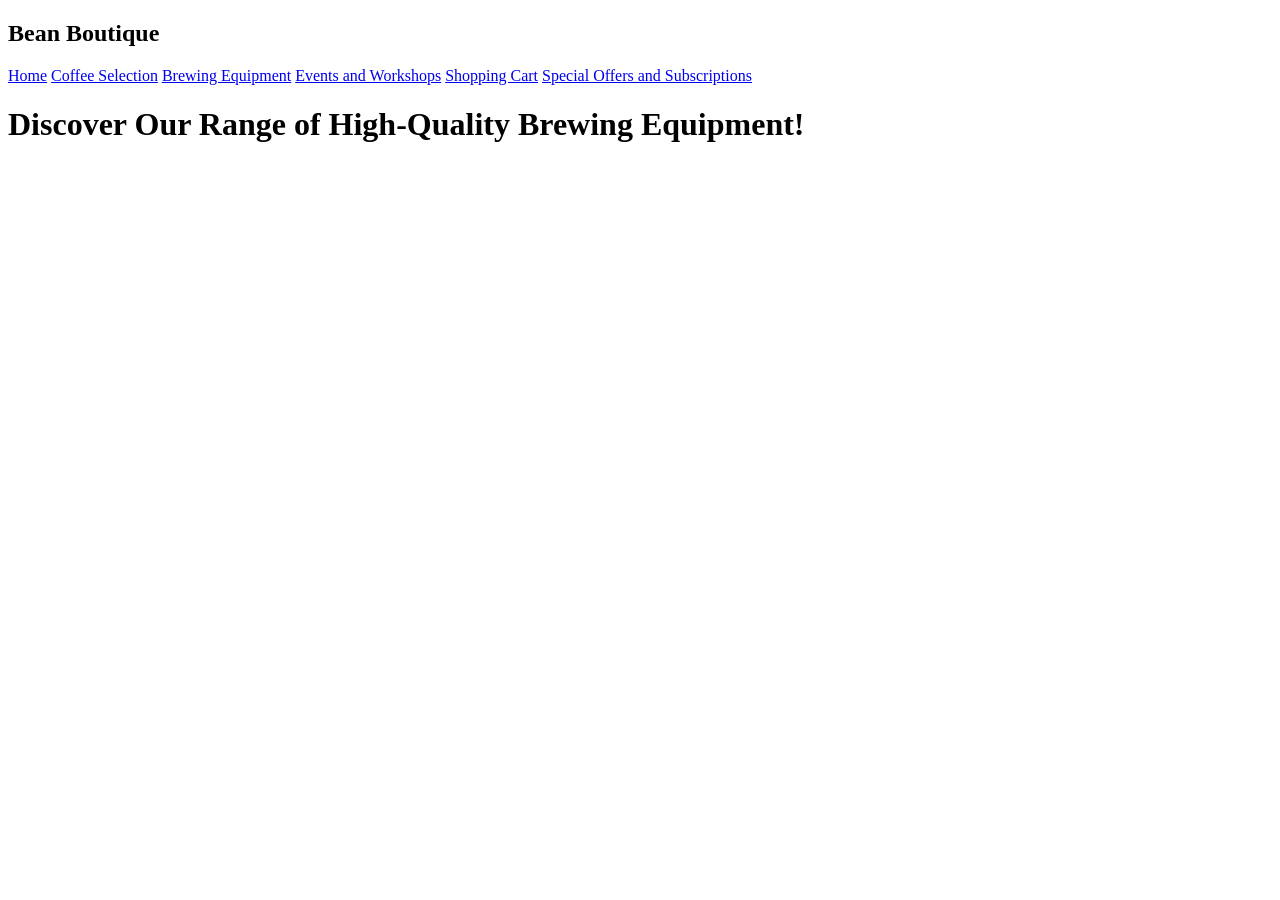
==== brewing-equipment.html @ 3af4b44b "Renamed brewing-equipment and added the html changes" ====
<!DOCTYPE html>
<html lang="en">
<head>
    <meta charset="UTF-8">
    <meta name="viewport" content="width=device-width, initial-scale=1.0">
    <title>Bean Boutique</title>
    <link rel="stylesheet" href="style.css">
</head>
<body>
    <header class="main-header">
        <div class="logo">
            <h2>Bean Boutique</h2>
        </div>
        <nav class="nav-links">
            <a href="index.html" class="nav-btn active">Home</a>
            <a href="coffee-selection.html" class="nav-btn">Coffee Selection</a>
            <a href="brewing-equipment.html" class="nav-btn">Brewing Equipment</a>
            <a href="events-workshops.html" class="nav-btn">Events and Workshops</a>
            <a href="shopping-cart.html" class="nav-btn">Shopping Cart</a>
            <a href="special-offers.html" class="nav-btn">Special Offers and Subscriptions</a>
        </nav>
    </header>

    <main class="Grey brewing-bg">
        <div class="Grey-content">
            <h1>Discover Our Range of High-Quality Brewing Equipment!</h1>
        </div>
    </main>
</body>
</html>
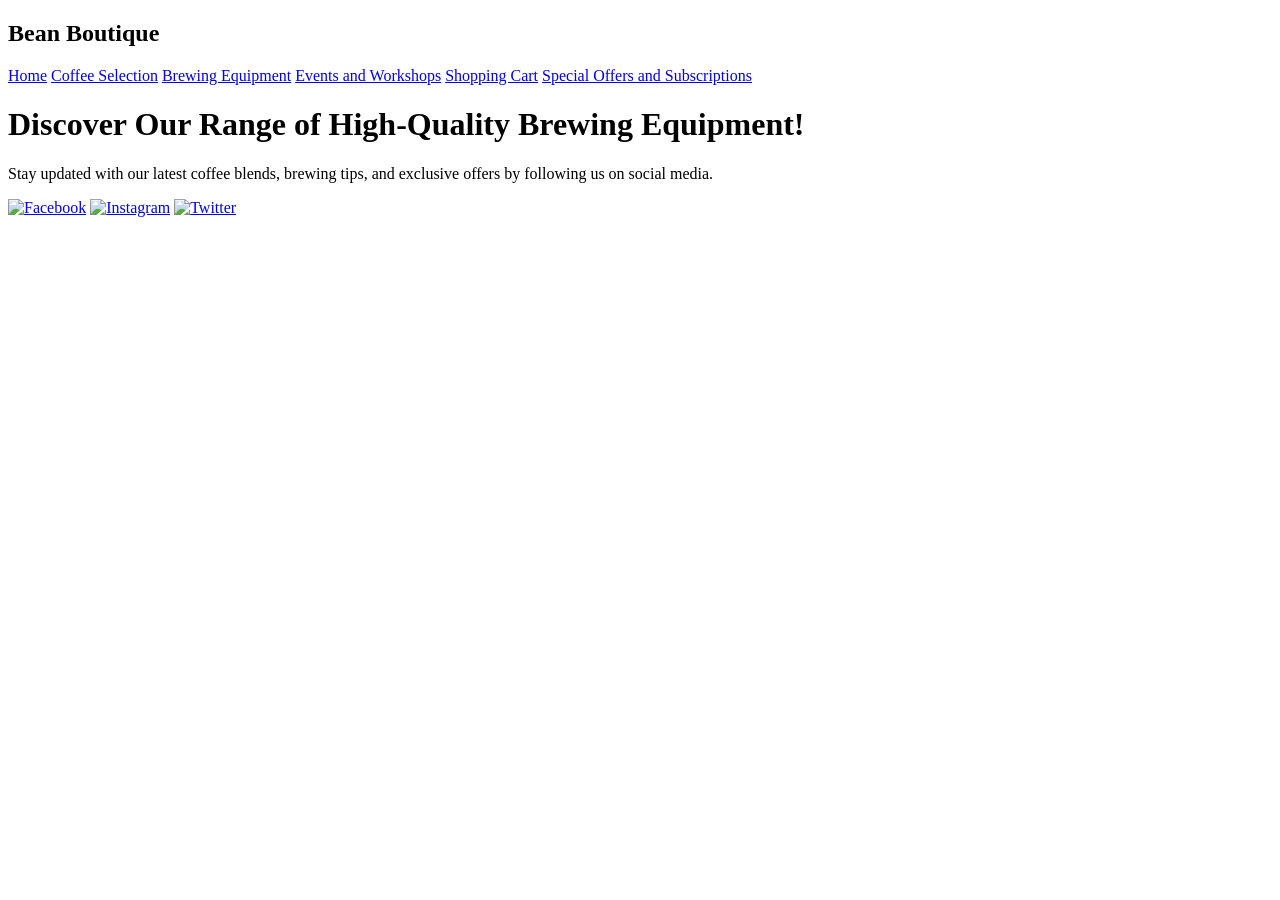
==== commit aa8c248d: "added social links in brewing tab" ====
--- a/brewing-equipment.html
+++ b/brewing-equipment.html
@@ -26,5 +26,13 @@
             <h1>Discover Our Range of High-Quality Brewing Equipment!</h1>
         </div>
     </main>
+
+    <social class="social-widget">
+        <p>Stay updated with our latest coffee blends, brewing tips, and exclusive offers by following us on social media.</p>
+        <div class="social-icons">
+            <a href="https://www.facebook.com/yourpage" target="_blank"><img src="facebook-icon.png" alt="Facebook"></a>
+            <a href="https://www.instagram.com/yourprofile" target="_blank"><img src="instagram-icon.png" alt="Instagram"></a>
+            <a href="https://twitter.com/yourhandle" target="_blank"><img src="twitter-icon.png" alt="Twitter"></a>
+        </div>
 </body>
 </html>
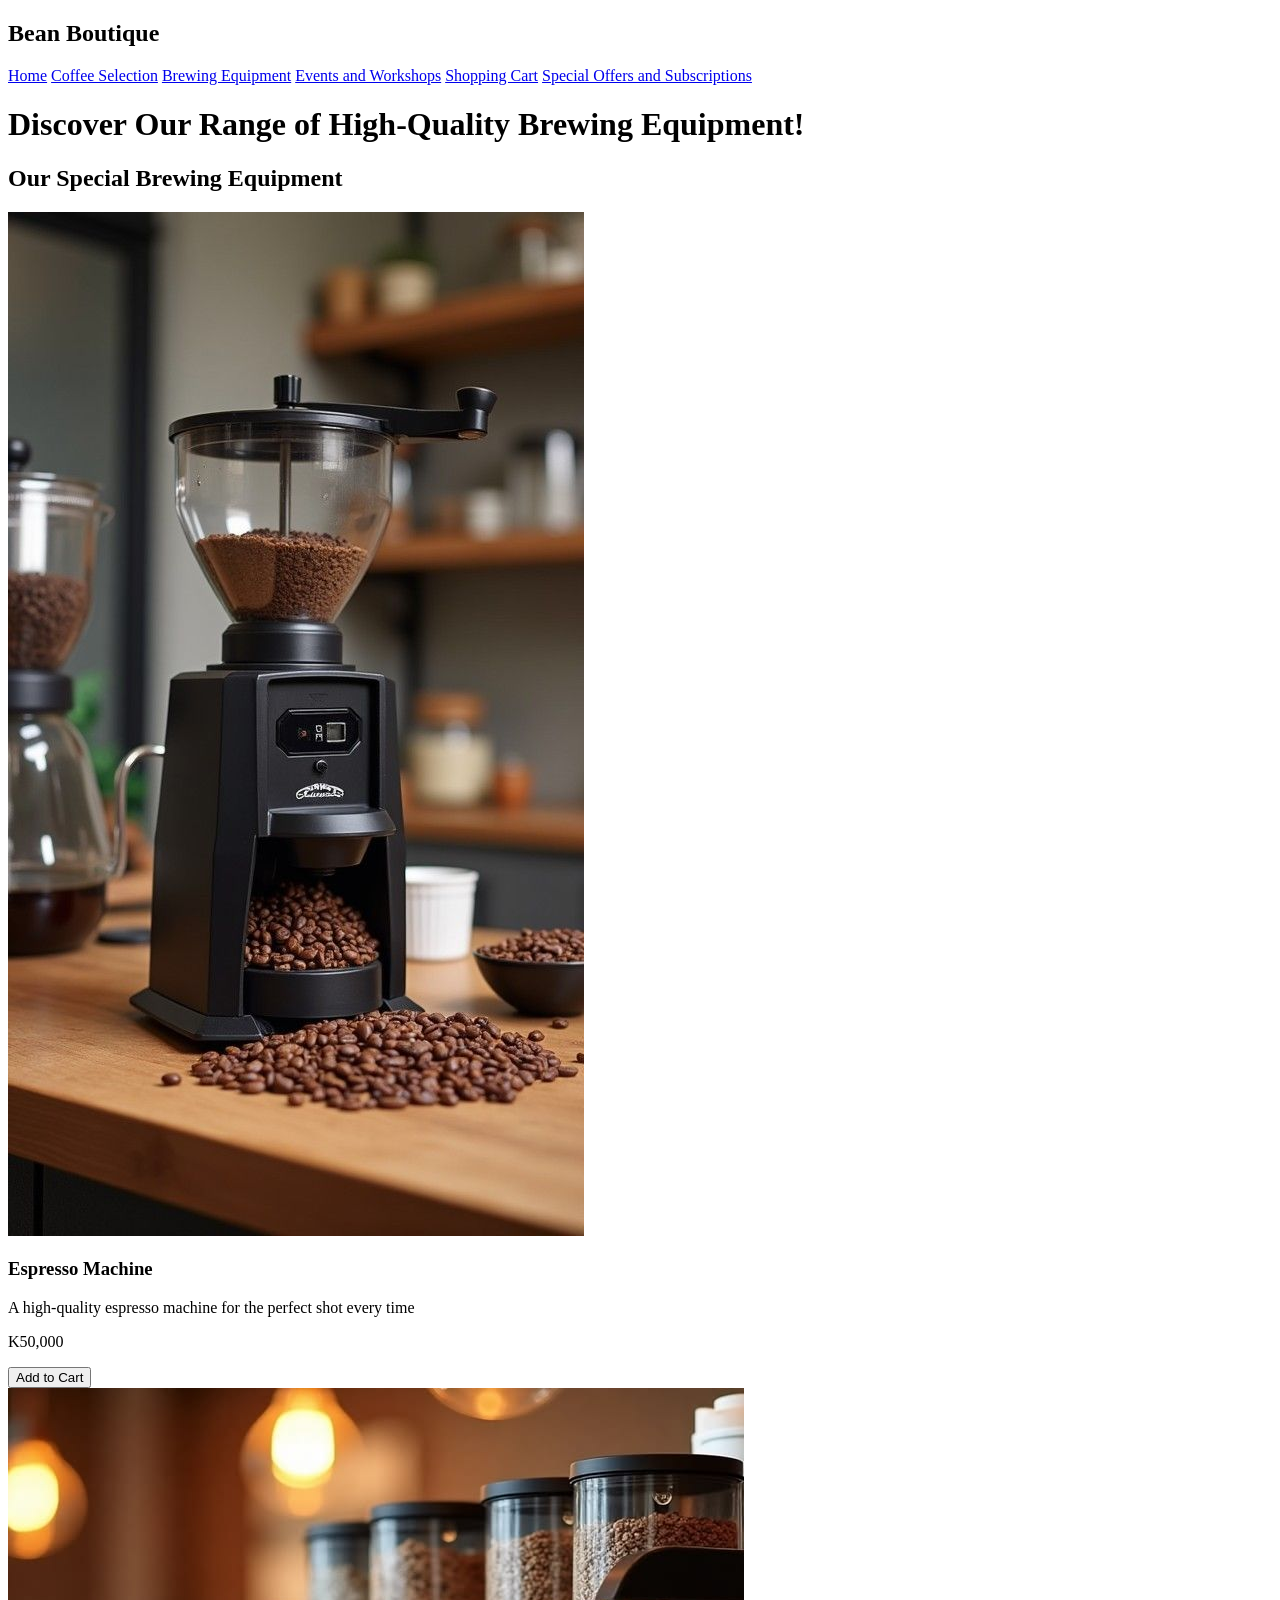
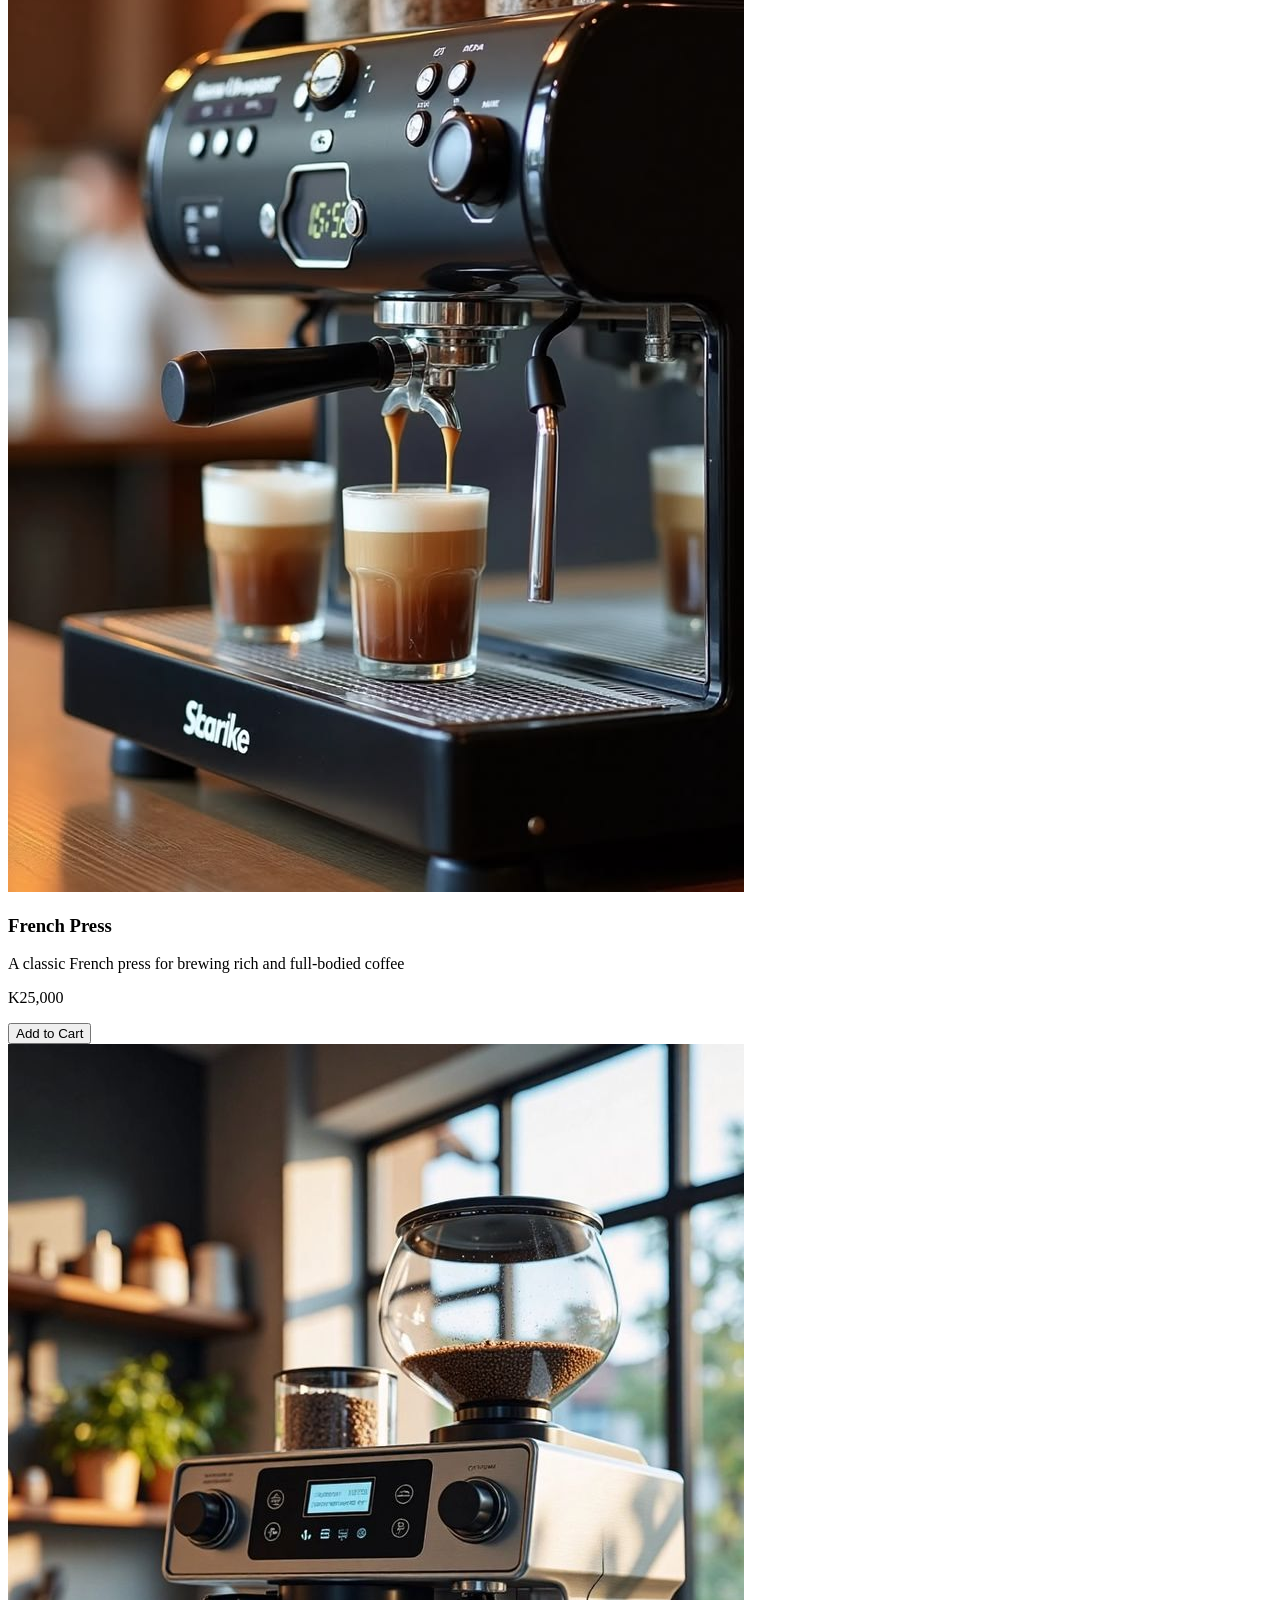
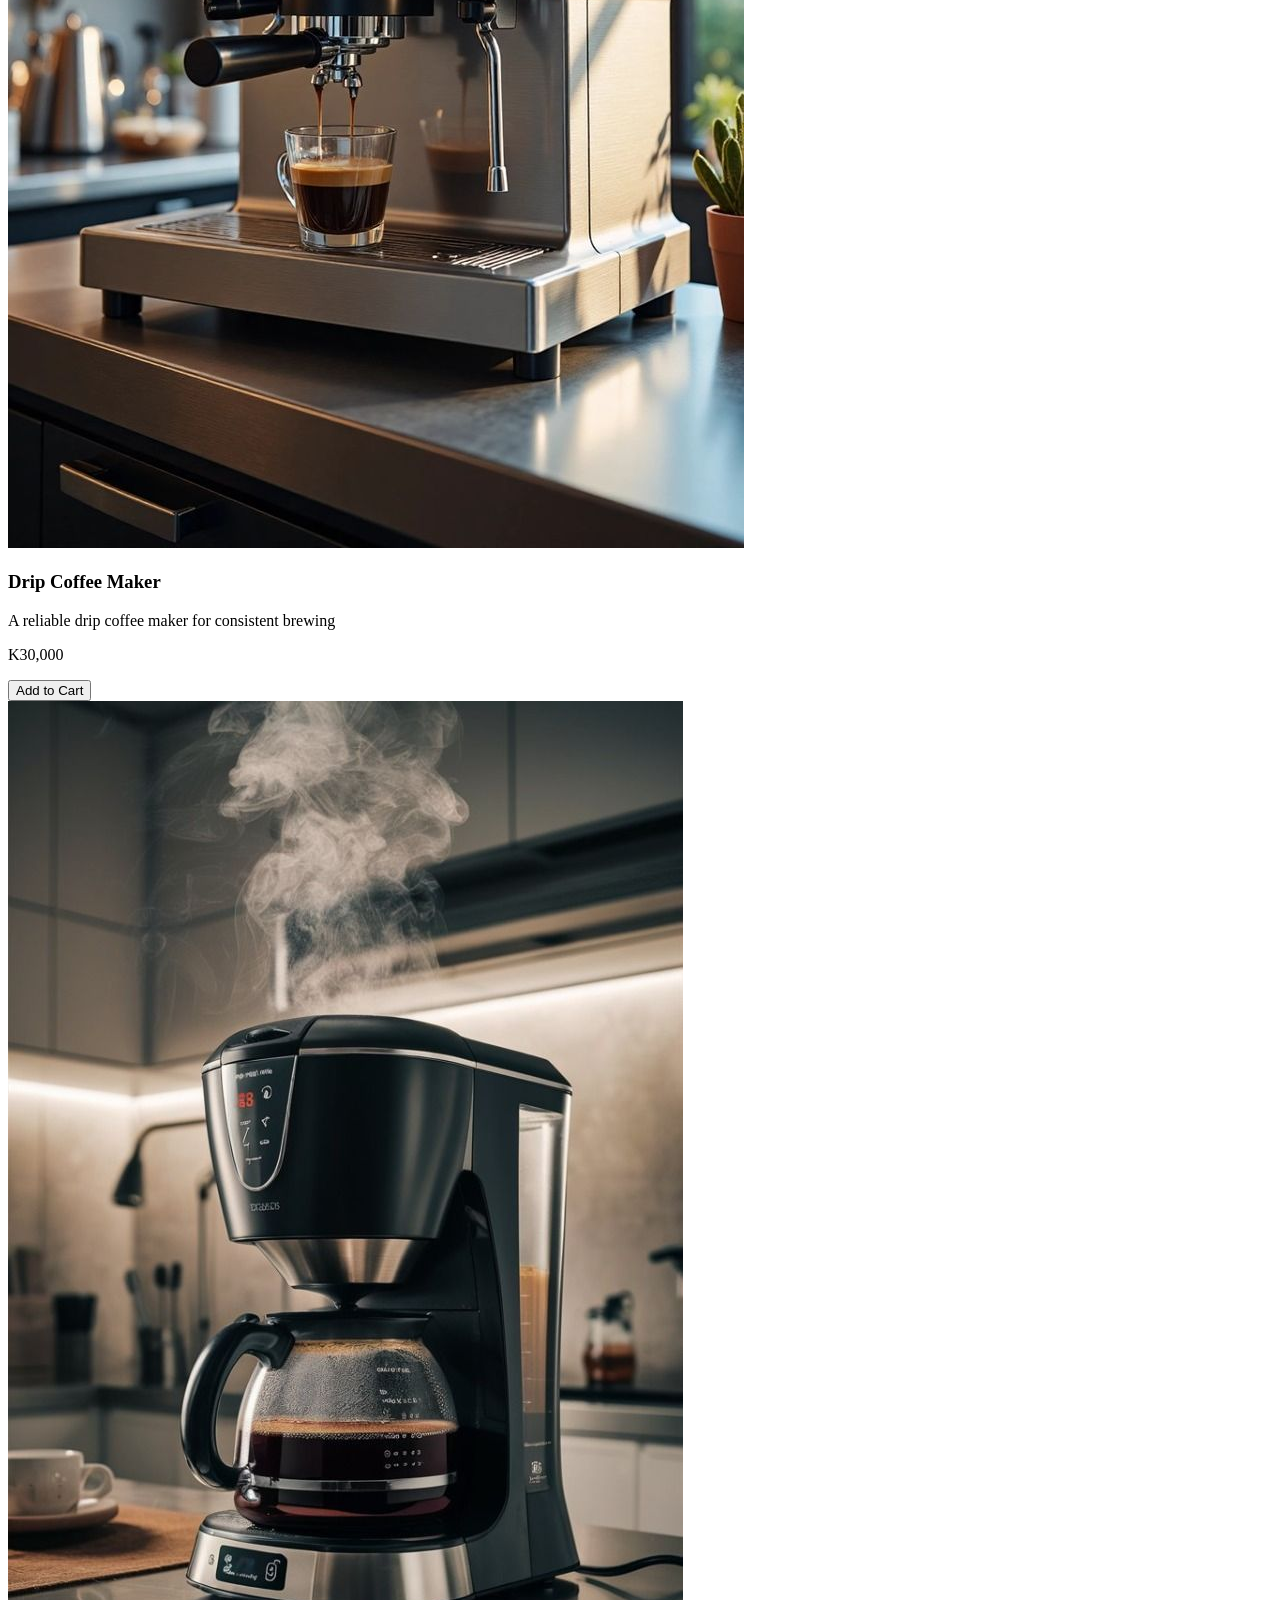
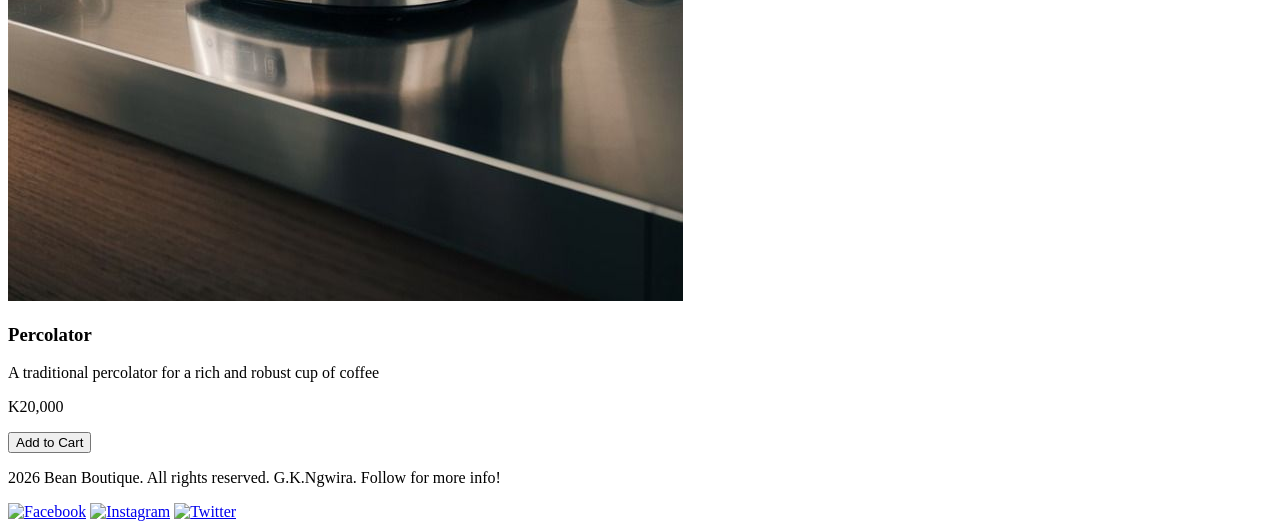
==== commit b5095e83: "finalised coding" ====
--- a/brewing-equipment.html
+++ b/brewing-equipment.html
@@ -27,12 +27,52 @@
         </div>
     </main>
 
-    <social class="social-widget">
-        <p>Stay updated with our latest coffee blends, brewing tips, and exclusive offers by following us on social media.</p>
+    <section class="product-section">
+        <h2>Our Special Brewing Equipment</h2>
+
+        <div class="product-grid">
+
+            <div class="product-box">
+              <img src="equipment.jpg" alt="Equipment 1">
+              <h3>Espresso Machine</h3>
+              <p class="description">A high-quality espresso machine for the perfect shot every time</p>
+              <p class="price">K50,000</p>
+              <button class="add-to-cart" onclick="alert('Espresso Machine has been added to your cart!'); window.location.href='shopping-cart.html'">Add to Cart</button>
+            </div>
+
+            <div class="product-box">
+              <img src="equipment2.jpg" alt="Equipment 2">
+              <h3>French Press</h3>
+              <p class="description">A classic French press for brewing rich and full-bodied coffee</p>
+              <p class="price">K25,000</p>
+              <button class="add-to-cart" onclick="localStorage.setItem('itemName', 'French Press'); localStorage.setItem('itemPrice', 'K25,000'); alert('French Press has been added to your cart!'); window.location.href='shopping-cart.html'">Add to Cart</button>
+            </div>
+
+            <div class="product-box">
+              <img src="equipment3.jpg" alt="Equipment 3">
+              <h3>Drip Coffee Maker</h3>
+              <p class="description">A reliable drip coffee maker for consistent brewing</p>
+              <p class="price">K30,000</p>
+             <button class="add-to-cart" onclick="localStorage.setItem('itemName', 'Drip Coffee Maker'); localStorage.setItem('itemPrice', 'K30,000'); alert('Drip Coffee Maker has been added to your cart!'); window.location.href='shopping-cart.html'">Add to Cart</button>
+           </div>
+
+           <div class="product-box">
+              <img src="equipment4.jpg" alt="Equipment 4">
+              <h3>Percolator</h3>
+              <p class="description">A traditional percolator for a rich and robust cup of coffee</p>
+              <p class="price">K20,000</p>
+              <button class="add-to-cart" onclick="alert('Percolator has been added to your cart!'); window.location.href='shopping-cart.html'">Add to Cart</button>
+          </div>
+        </div>
+    </section>
+
+    <footer>
         <div class="social-icons">
+            <p>2026 Bean Boutique. All rights reserved. G.K.Ngwira. Follow for more info!</p>
             <a href="https://www.facebook.com/yourpage" target="_blank"><img src="facebook-icon.png" alt="Facebook"></a>
             <a href="https://www.instagram.com/yourprofile" target="_blank"><img src="instagram-icon.png" alt="Instagram"></a>
             <a href="https://twitter.com/yourhandle" target="_blank"><img src="twitter-icon.png" alt="Twitter"></a>
         </div>
+    </footer> 
 </body>
 </html>
